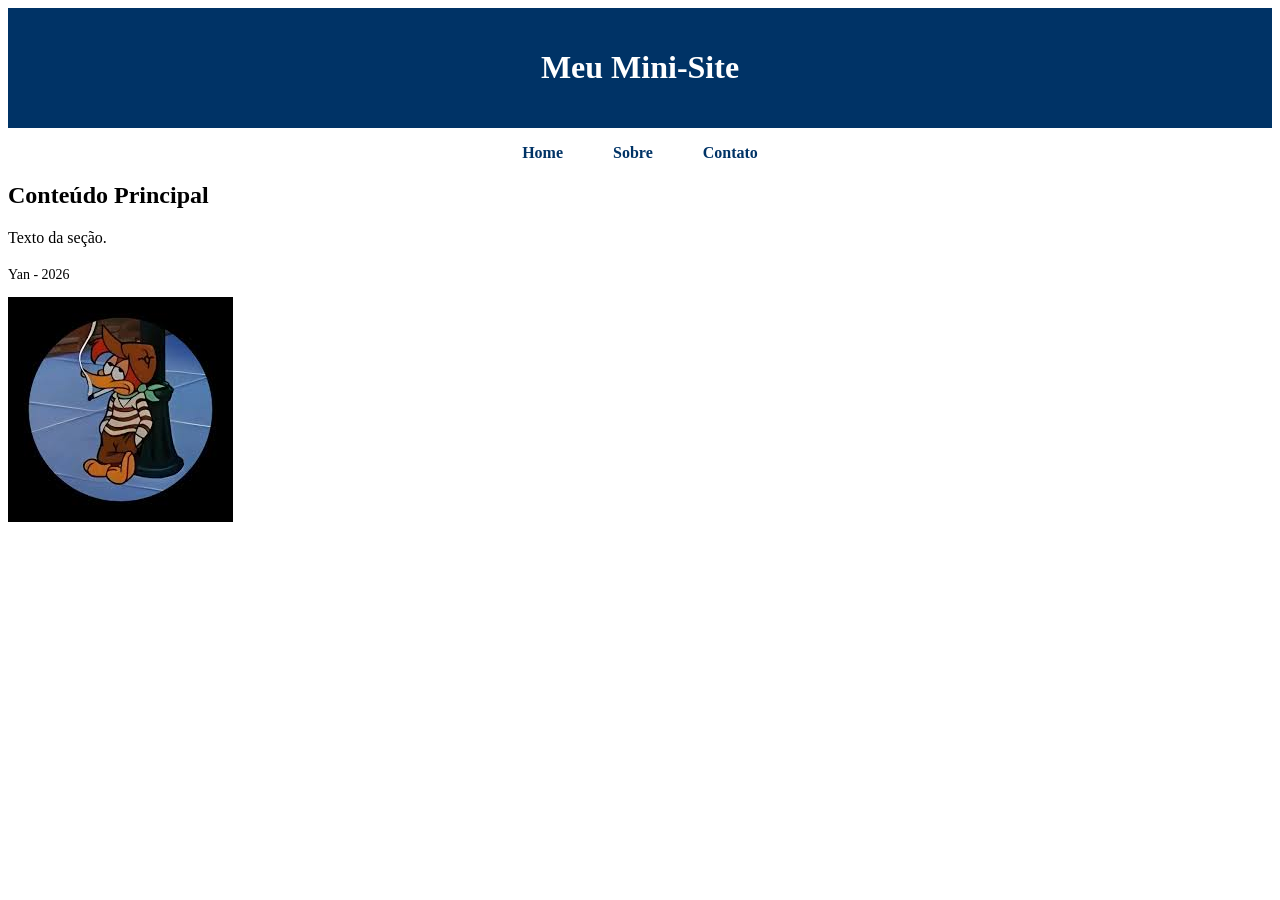
==== Área de Trabalho/prog-internet2026-main/Área de Trabalho/roteiro02/index.html @ 3fcf4603 "Aplicando Flexbox no menu" ====
<!DOCTYPE html>
<html lang="pt-BR">

<head>
    <meta charset="UTF-8">
    <title>Mini-Site</title>
    <link rel="stylesheet" href="assets/css/style.css">
    <meta name="viewport" content="width=device-width, initial-scale=1.0">
</head>

<body>
    <header>
        <h1>Meu Mini-Site</h1>
    </header>
    <nav>
        <ul>
            <li><a href="index.html">Home</a></li>
            <li><a href="sobre.html">Sobre</a></li>
            <li><a href="contato.html">Contato</a></li>
        </ul>
    </nav>
    <main>
        <section>
            <h2>Conteúdo Principal</h2>
            <p>Texto da seção.</p>
        </section>
    </main>
    <footer>
        <p>Yan - 2026</p>
        <img src="assets/img/images.jpeg" alt="Foto de perfil">
    </footer>
</body>

</html>
---- Área de Trabalho/prog-internet2026-main/Área de Trabalho/roteiro02/assets/css/style.css ----
UC – Programação para Internet I Docente: Prof. André Moraes Curso Superior em Sistemas para Internet 
body {
    font-family: Arial, sans-serif;
    margin: 0;
    background-color: #f2f2f2;
}

.container {
    width: 80%;
    margin: 0 auto;
}

header {
    background-color: #003366;
    color: white;
    padding: 20px;
    text-align: center;
}

nav ul {
    display: flex;
    justify-content: center;
    gap: 20px;
    list-style: none;
    padding: 0;
}

nav li {
    display: inline;
    margin: 0 15px;
}

nav a {
    text-decoration: none;
    color: #003366;
    font-weight: bold;
}

nav a:hover {
    color: #ff6600;
}

footer {
    margin-top: 20px;
    font-size: 14px;
}
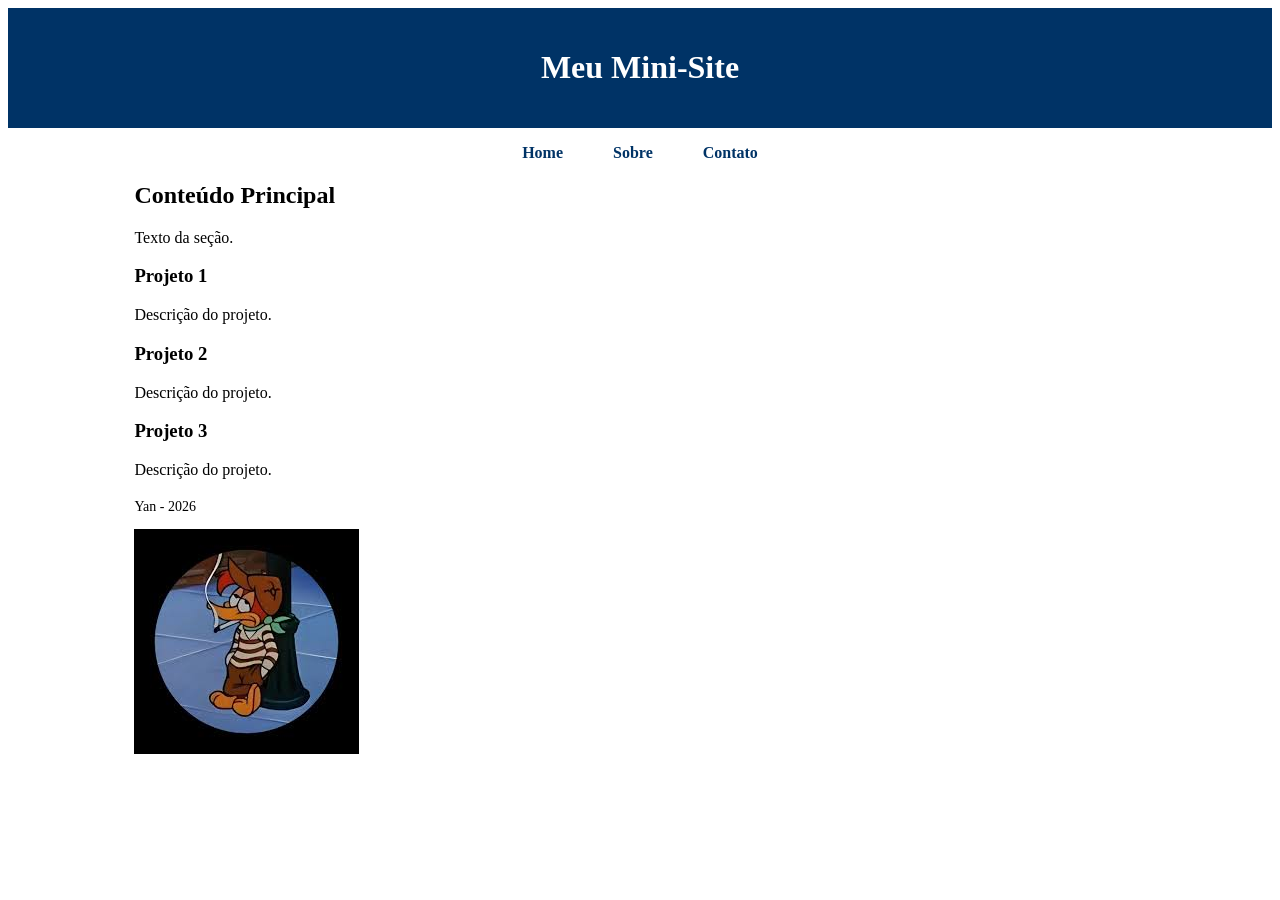
==== commit 882ba18a: "done deal" ====
--- a/Área de Trabalho/prog-internet2026-main/Área de Trabalho/roteiro02/index.html
+++ b/Área de Trabalho/prog-internet2026-main/Área de Trabalho/roteiro02/index.html
@@ -12,23 +12,42 @@
     <header>
         <h1>Meu Mini-Site</h1>
     </header>
-    <nav>
-        <ul>
-            <li><a href="index.html">Home</a></li>
-            <li><a href="sobre.html">Sobre</a></li>
-            <li><a href="contato.html">Contato</a></li>
-        </ul>
-    </nav>
-    <main>
-        <section>
-            <h2>Conteúdo Principal</h2>
-            <p>Texto da seção.</p>
-        </section>
-    </main>
-    <footer>
-        <p>Yan - 2026</p>
-        <img src="assets/img/images.jpeg" alt="Foto de perfil">
-    </footer>
+
+    <div class="container">
+        <nav>
+            <ul>
+                <li><a href="index.html">Home</a></li>
+                <li><a href="sobre.html">Sobre</a></li>
+                <li><a href="contato.html">Contato</a></li>
+            </ul>
+        </nav>
+        <main>
+            <section>
+                <h2>Conteúdo Principal</h2>
+                <p>Texto da seção.</p>
+            </section>
+
+            <section class="cards">
+                <div class="card">
+                    <h3>Projeto 1</h3>
+                    <p>Descrição do projeto.</p>
+                </div>
+                <div class="card">
+                    <h3>Projeto 2</h3>
+                    <p>Descrição do projeto.</p>
+                </div>
+                <div class="card">
+                    <h3>Projeto 3</h3>
+                    <p>Descrição do projeto.</p>
+                </div>
+
+            </section>
+        </main>
+        <footer>
+            <p>Yan - 2026</p>
+            <img src="assets/img/images.jpeg" alt="Foto de perfil">
+        </footer>
+    </div>
 </body>
 
 </html>
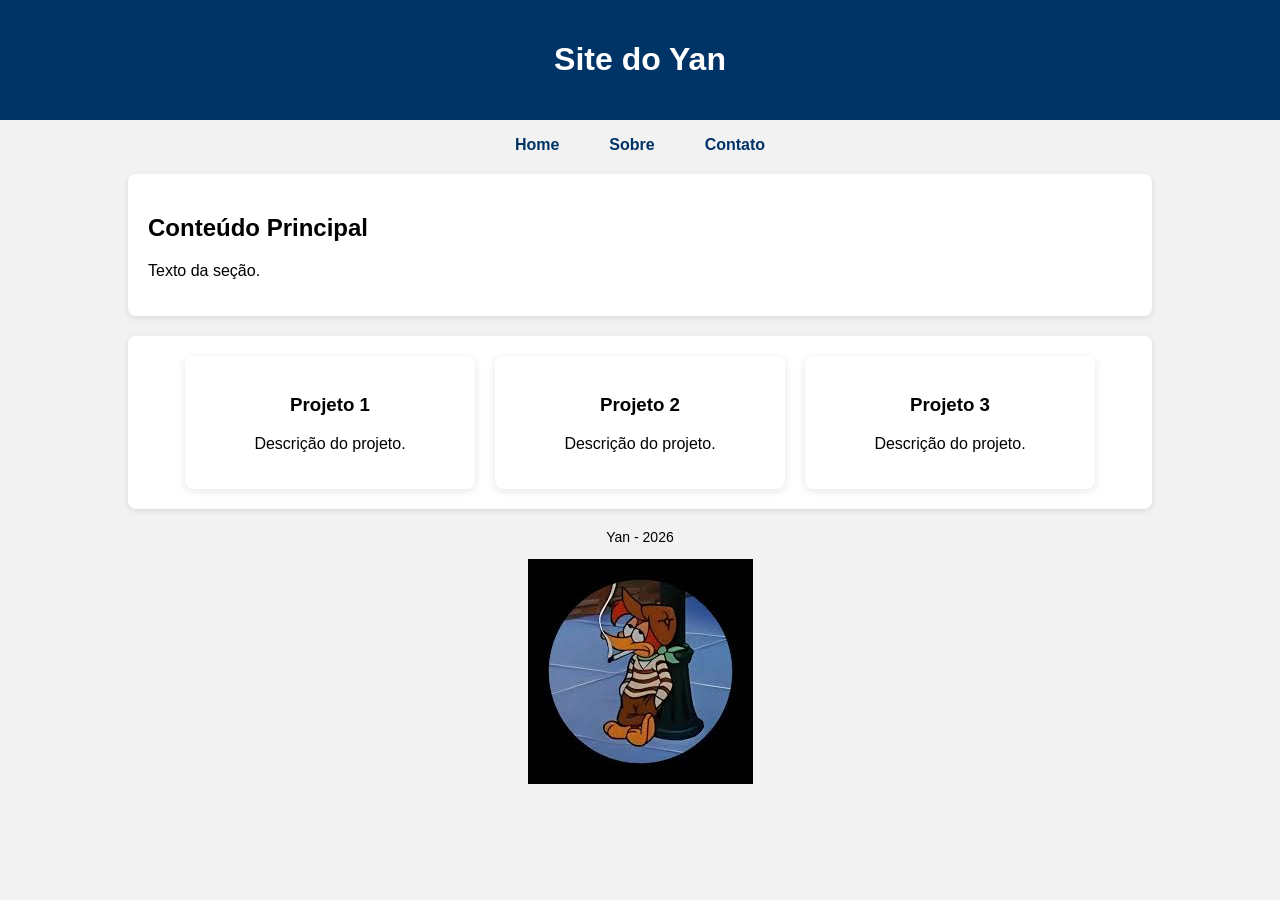
==== commit 88b3a1e9: "newdeal3" ====
--- a/Área de Trabalho/prog-internet2026-main/Área de Trabalho/roteiro02/index.html
+++ b/Área de Trabalho/prog-internet2026-main/Área de Trabalho/roteiro02/index.html
@@ -10,7 +10,7 @@
 
 <body>
     <header>
-        <h1>Meu Mini-Site</h1>
+        <h1>Site do Yan</h1>
     </header>
 
     <div class="container">
--- a/Área de Trabalho/prog-internet2026-main/Área de Trabalho/roteiro02/assets/css/style.css
+++ b/Área de Trabalho/prog-internet2026-main/Área de Trabalho/roteiro02/assets/css/style.css
@@ -1,4 +1,3 @@
-UC – Programação para Internet I Docente: Prof. André Moraes Curso Superior em Sistemas para Internet 
 body {
     font-family: Arial, sans-serif;
     margin: 0;
@@ -43,4 +42,33 @@
 footer {
     margin-top: 20px;
     font-size: 14px;
+    text-align: center;
 }
+
+section {
+    background-color: white;
+    padding: 20px;
+    margin-top: 20px;
+    border-radius: 8px;
+    box-shadow: 0px 2px 6px rgba(0,0,0,0.1);
+    
+}
+
+.cards{
+    display: flex;
+    gap: 20px;
+    border-radius: 8px;
+    box-shadow: 0px 2px 6px rgba(0,0,0,0.1);
+    justify-content: center;
+    text-align: center;
+}
+
+.card{
+    background-color: white;
+    padding: 20px;
+    width: 250px;
+    border-radius: 8px;
+    box-shadow: 0px 2px 8px rgba(0,0,0,0.1);
+    text-align: center;
+    flex-direction: column;
+}
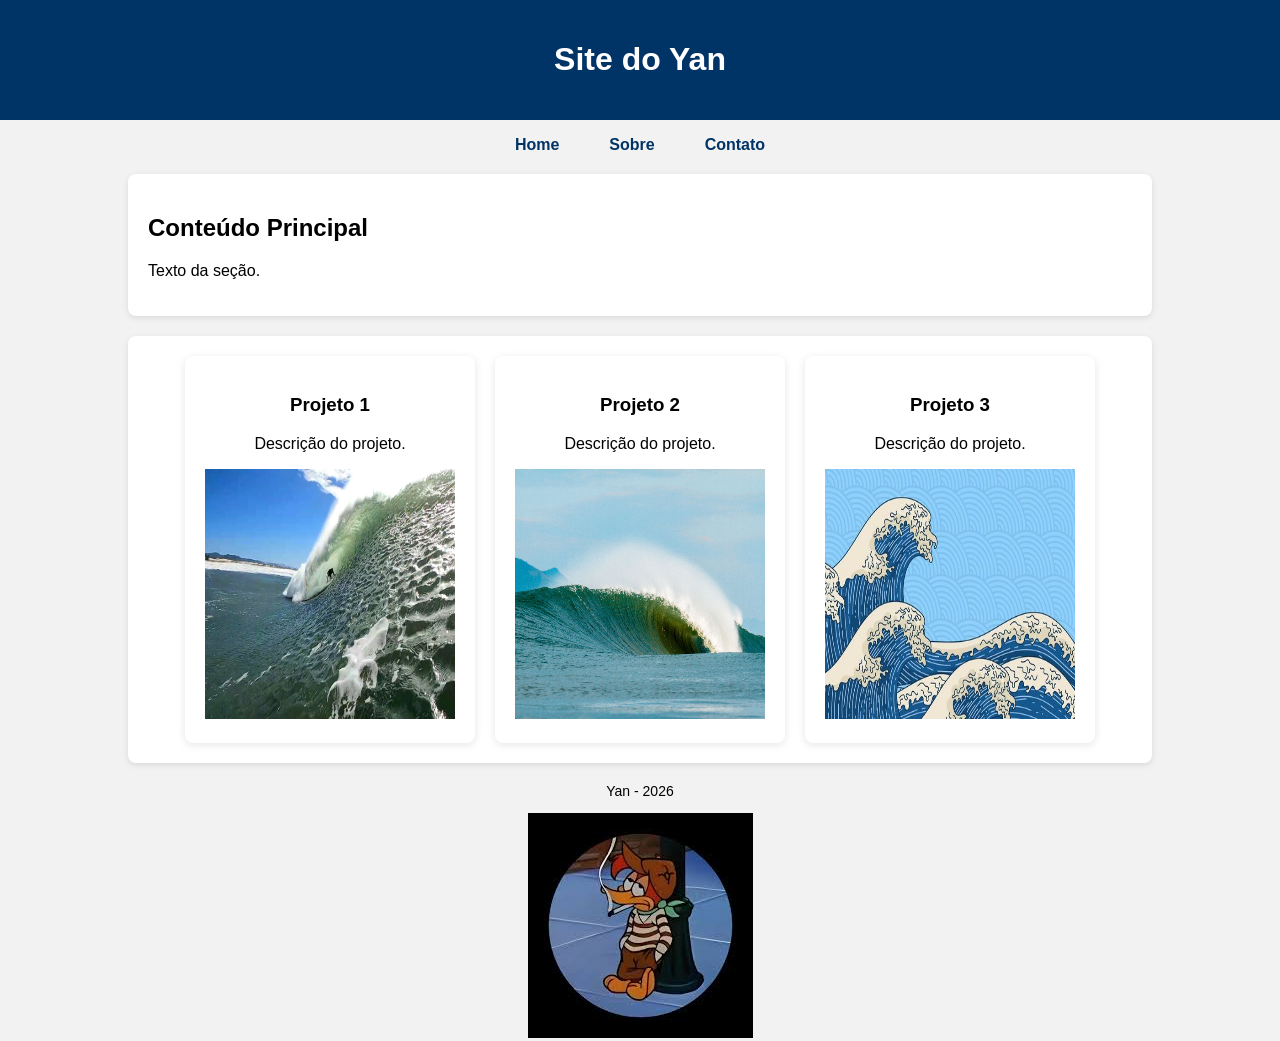
==== commit f8ce07ec: "newedit" ====
--- a/Área de Trabalho/prog-internet2026-main/Área de Trabalho/roteiro02/index.html
+++ b/Área de Trabalho/prog-internet2026-main/Área de Trabalho/roteiro02/index.html
@@ -31,14 +31,18 @@
                 <div class="card">
                     <h3>Projeto 1</h3>
                     <p>Descrição do projeto.</p>
+                    <img src="assets/img/surf1.jpg" width="250" height="250" alt="Foto de Surf">
+                    
                 </div>
                 <div class="card">
                     <h3>Projeto 2</h3>
                     <p>Descrição do projeto.</p>
+                    <img src="assets/img/surf2.jpeg" width="250" height="250" alt="Foto de Surf2">
                 </div>
                 <div class="card">
                     <h3>Projeto 3</h3>
                     <p>Descrição do projeto.</p>
+                    <img src="assets/img/wave.jpg" width="250" height="250" alt="Foto de onda">
                 </div>
 
             </section>
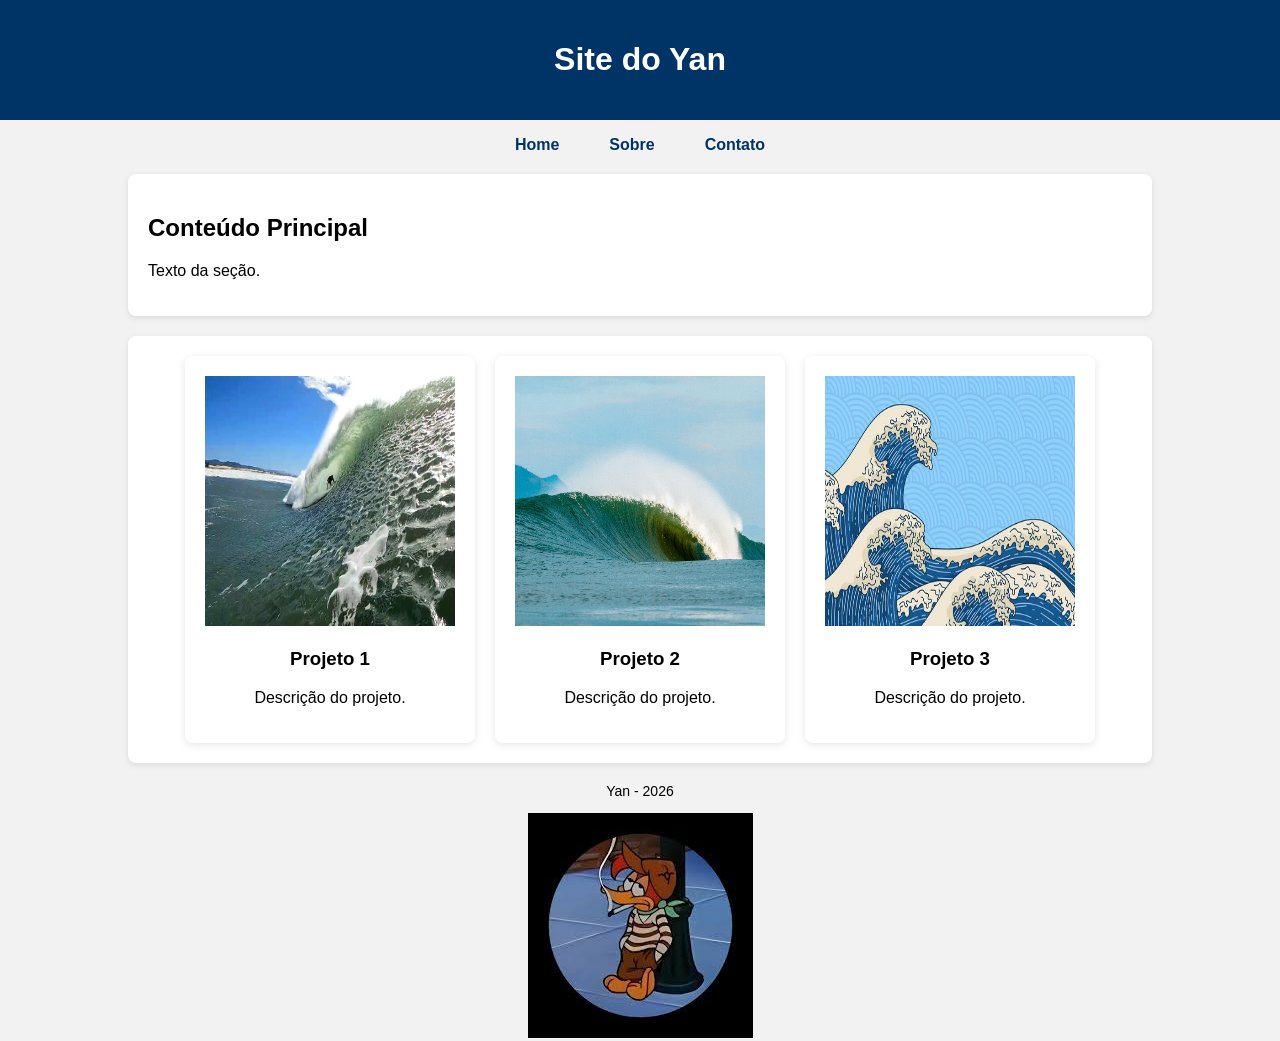
==== commit bda2bfc0: "change1" ====
--- a/Área de Trabalho/prog-internet2026-main/Área de Trabalho/roteiro02/index.html
+++ b/Área de Trabalho/prog-internet2026-main/Área de Trabalho/roteiro02/index.html
@@ -29,20 +29,23 @@
 
             <section class="cards">
                 <div class="card">
+                    <img src="assets/img/surf1.jpg" width="250" height="250" alt="Foto de Surf">
                     <h3>Projeto 1</h3>
                     <p>Descrição do projeto.</p>
-                    <img src="assets/img/surf1.jpg" width="250" height="250" alt="Foto de Surf">
+                    
                     
                 </div>
                 <div class="card">
+                    <img src="assets/img/surf2.jpeg" width="250" height="250" alt="Foto de Surf2">
                     <h3>Projeto 2</h3>
                     <p>Descrição do projeto.</p>
-                    <img src="assets/img/surf2.jpeg" width="250" height="250" alt="Foto de Surf2">
+                    
                 </div>
                 <div class="card">
+                    <img src="assets/img/wave.jpg" width="250" height="250" alt="Foto de onda">
                     <h3>Projeto 3</h3>
                     <p>Descrição do projeto.</p>
-                    <img src="assets/img/wave.jpg" width="250" height="250" alt="Foto de onda">
+                    
                 </div>
 
             </section>
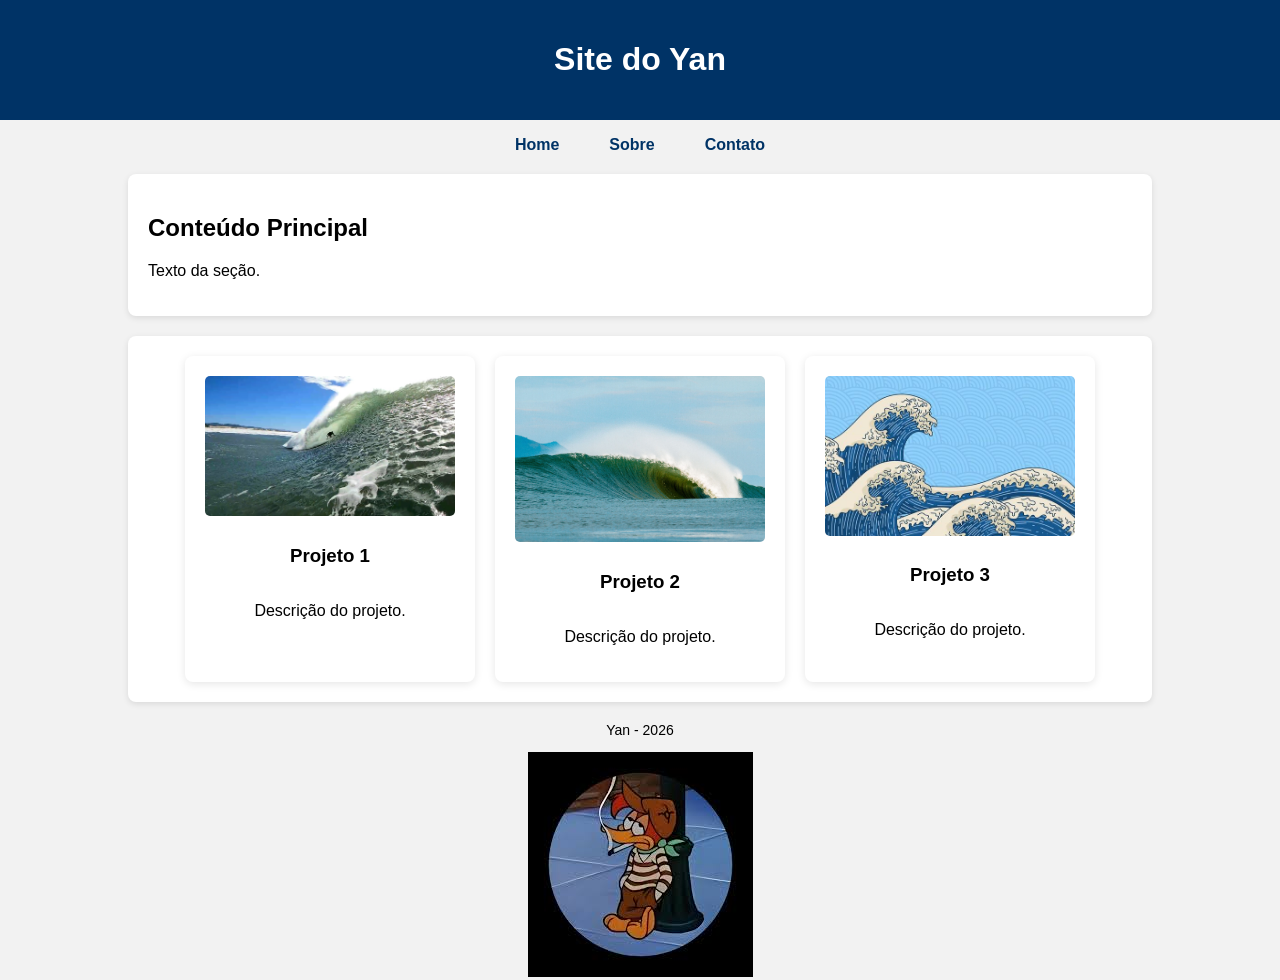
==== commit 81aa66f0: "newdeal" ====
--- a/Área de Trabalho/prog-internet2026-main/Área de Trabalho/roteiro02/index.html
+++ b/Área de Trabalho/prog-internet2026-main/Área de Trabalho/roteiro02/index.html
@@ -29,20 +29,20 @@
 
             <section class="cards">
                 <div class="card">
-                    <img src="assets/img/surf1.jpg" width="250" height="250" alt="Foto de Surf">
+                    <img src="assets/img/surf1.jpg" alt="Foto de Surf">
                     <h3>Projeto 1</h3>
                     <p>Descrição do projeto.</p>
                     
                     
                 </div>
                 <div class="card">
-                    <img src="assets/img/surf2.jpeg" width="250" height="250" alt="Foto de Surf2">
+                    <img src="assets/img/surf2.jpeg" alt="Foto de Surf2">
                     <h3>Projeto 2</h3>
                     <p>Descrição do projeto.</p>
                     
                 </div>
                 <div class="card">
-                    <img src="assets/img/wave.jpg" width="250" height="250" alt="Foto de onda">
+                    <img src="assets/img/wave.jpg" alt="Foto de onda">
                     <h3>Projeto 3</h3>
                     <p>Descrição do projeto.</p>
                     
--- a/Área de Trabalho/prog-internet2026-main/Área de Trabalho/roteiro02/assets/css/style.css
+++ b/Área de Trabalho/prog-internet2026-main/Área de Trabalho/roteiro02/assets/css/style.css
@@ -25,7 +25,7 @@
 }
 
 nav li {
-    display: inline;
+    /* display: inline; */
     margin: 0 15px;
 }
 
@@ -57,18 +57,31 @@
 .cards{
     display: flex;
     gap: 20px;
-    border-radius: 8px;
-    box-shadow: 0px 2px 6px rgba(0,0,0,0.1);
+    /* border-radius: 8px; */
+    /* box-shadow: 0px 2px 6px rgba(0,0,0,0.1); */
     justify-content: center;
     text-align: center;
 }
 
 .card{
+    display: flex;
+    flex-direction: column;
     background-color: white;
     padding: 20px;
     width: 250px;
     border-radius: 8px;
     box-shadow: 0px 2px 8px rgba(0,0,0,0.1);
     text-align: center;
-    flex-direction: column;
+}
+
+.card img {
+    width: 100%;
+    border-radius: 5px;
+    margin-bottom: 10px;
+}
+
+.card:hover { /* hover = quando passa mouse em cima */
+    transform: translateY(-5px);
+    box-shadow: 0px, 4px 12px rgba(0,0,0,0.2);
+    transition: all 0.3s ease;
 }
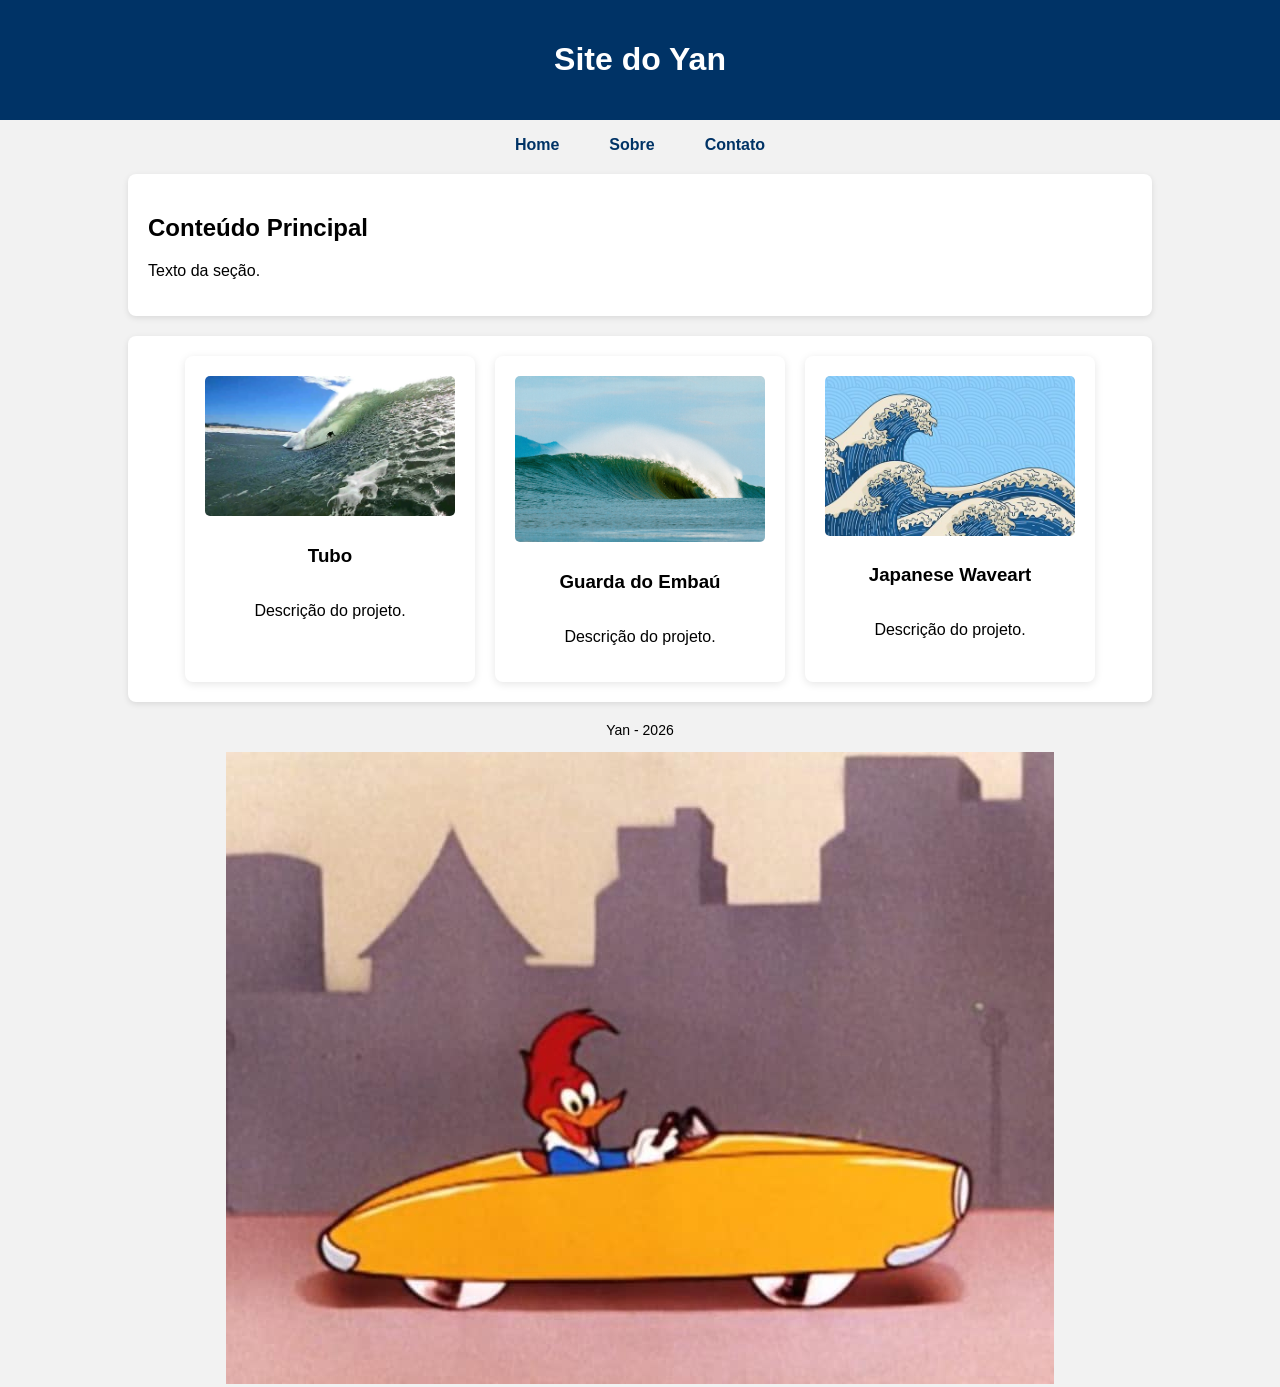
==== commit faf4f7d2: "newprofilepic" ====
--- a/Área de Trabalho/prog-internet2026-main/Área de Trabalho/roteiro02/index.html
+++ b/Área de Trabalho/prog-internet2026-main/Área de Trabalho/roteiro02/index.html
@@ -30,20 +30,20 @@
             <section class="cards">
                 <div class="card">
                     <img src="assets/img/surf1.jpg" alt="Foto de Surf">
-                    <h3>Projeto 1</h3>
+                    <h3>Tubo</h3>
                     <p>Descrição do projeto.</p>
                     
                     
                 </div>
                 <div class="card">
                     <img src="assets/img/surf2.jpeg" alt="Foto de Surf2">
-                    <h3>Projeto 2</h3>
+                    <h3>Guarda do Embaú</h3>
                     <p>Descrição do projeto.</p>
                     
                 </div>
                 <div class="card">
                     <img src="assets/img/wave.jpg" alt="Foto de onda">
-                    <h3>Projeto 3</h3>
+                    <h3>Japanese Waveart</h3>
                     <p>Descrição do projeto.</p>
                     
                 </div>
@@ -52,7 +52,7 @@
         </main>
         <footer>
             <p>Yan - 2026</p>
-            <img src="assets/img/images.jpeg" alt="Foto de perfil">
+            <img src="assets/img/oerfil2.jpg" alt="Foto de perfil">
         </footer>
     </div>
 </body>
--- a/Área de Trabalho/prog-internet2026-main/Área de Trabalho/roteiro02/assets/css/style.css
+++ b/Área de Trabalho/prog-internet2026-main/Área de Trabalho/roteiro02/assets/css/style.css
@@ -81,7 +81,27 @@
 }
 
 .card:hover { /* hover = quando passa mouse em cima */
-    transform: translateY(-5px);
+    transform: rotate(1deg);
     box-shadow: 0px, 4px 12px rgba(0,0,0,0.2);
     transition: all 0.3s ease;
+}
+
+.card:active { /* active = quando clica */
+    transform: rotate(-2deg);
+    box-shadow: 0px, 4px 12px rgba(0,0,0,0.2);
+    transition: all 0.3s ease;
+}
+
+.cards:hover {
+    transform: scale(1.01);
+    box-shadow: 10px, 20px 20px rgba(0,0,0,0.2);
+    background-color: #003366;
+    transition: all 0.3s ease;
+}
+
+@media(max-width: 768px){
+.cards{
+flex-direction: column;
+align-items: center;
+}
 }
